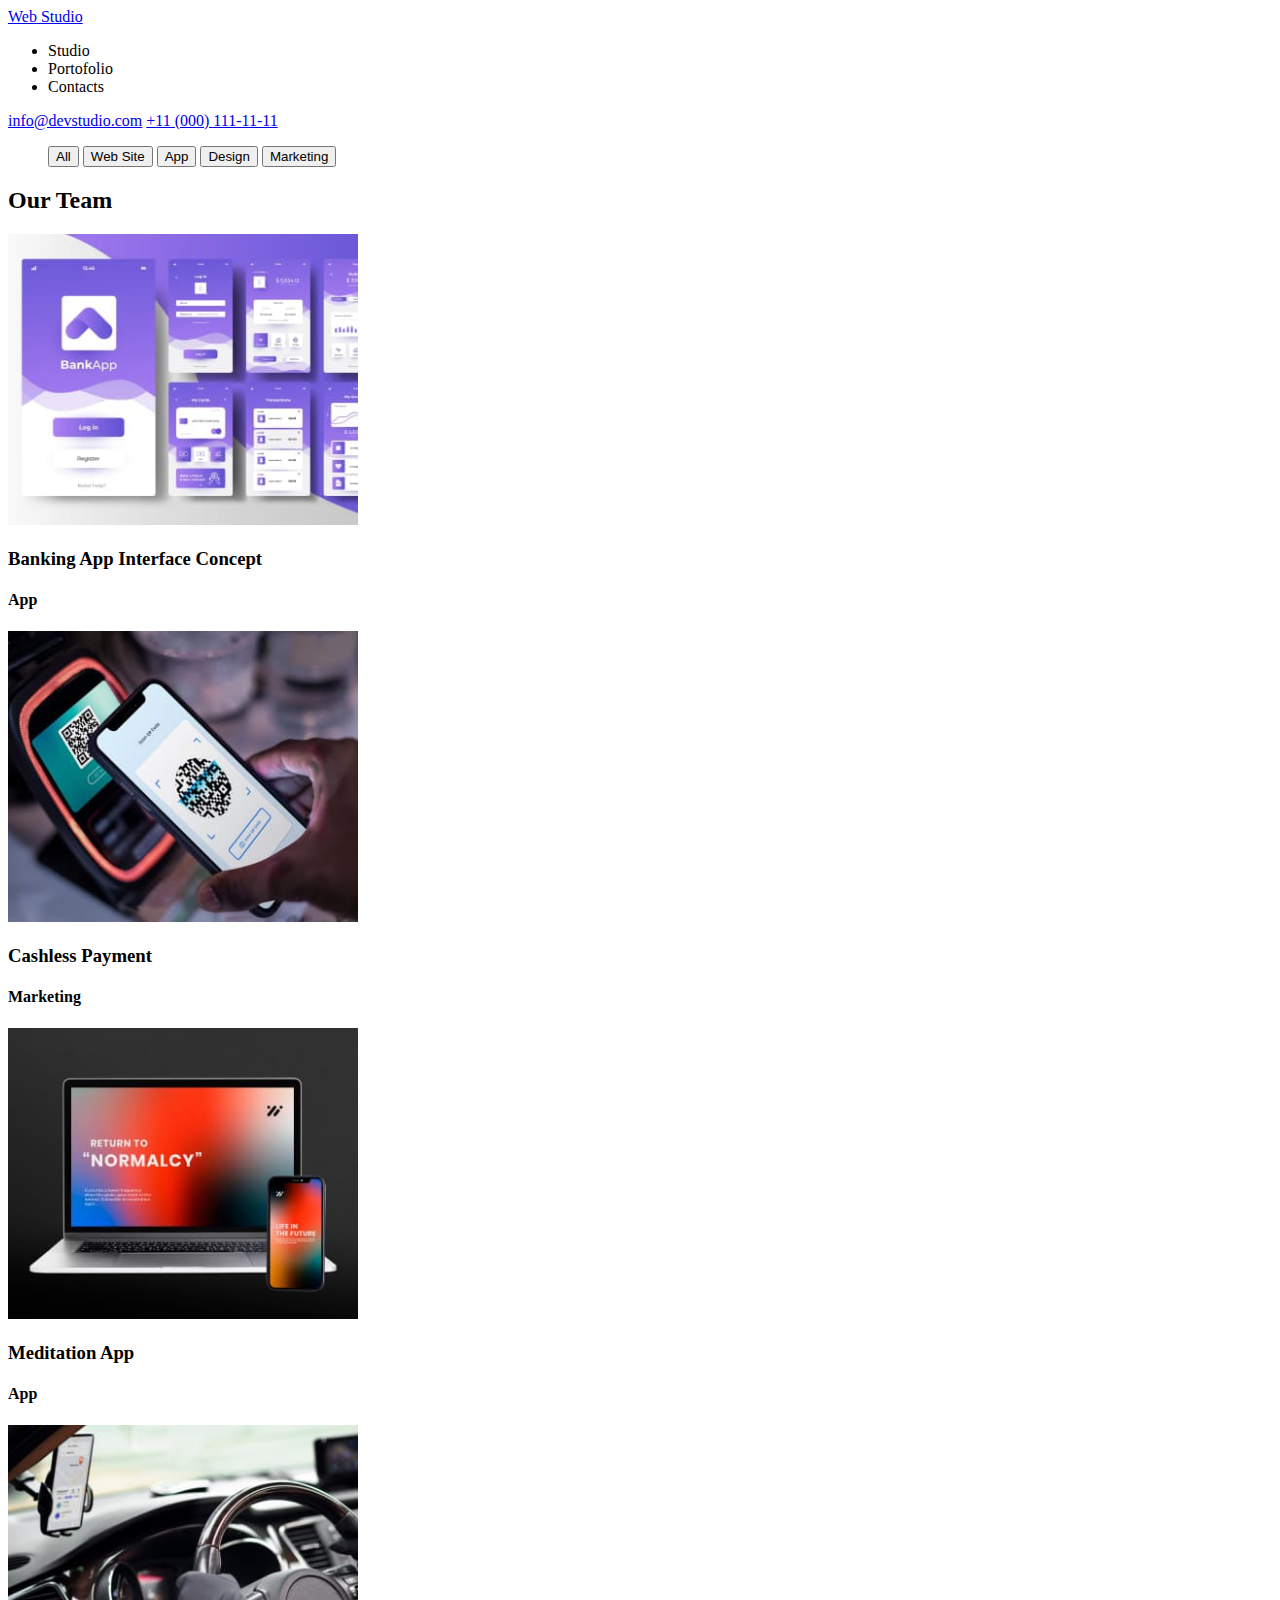
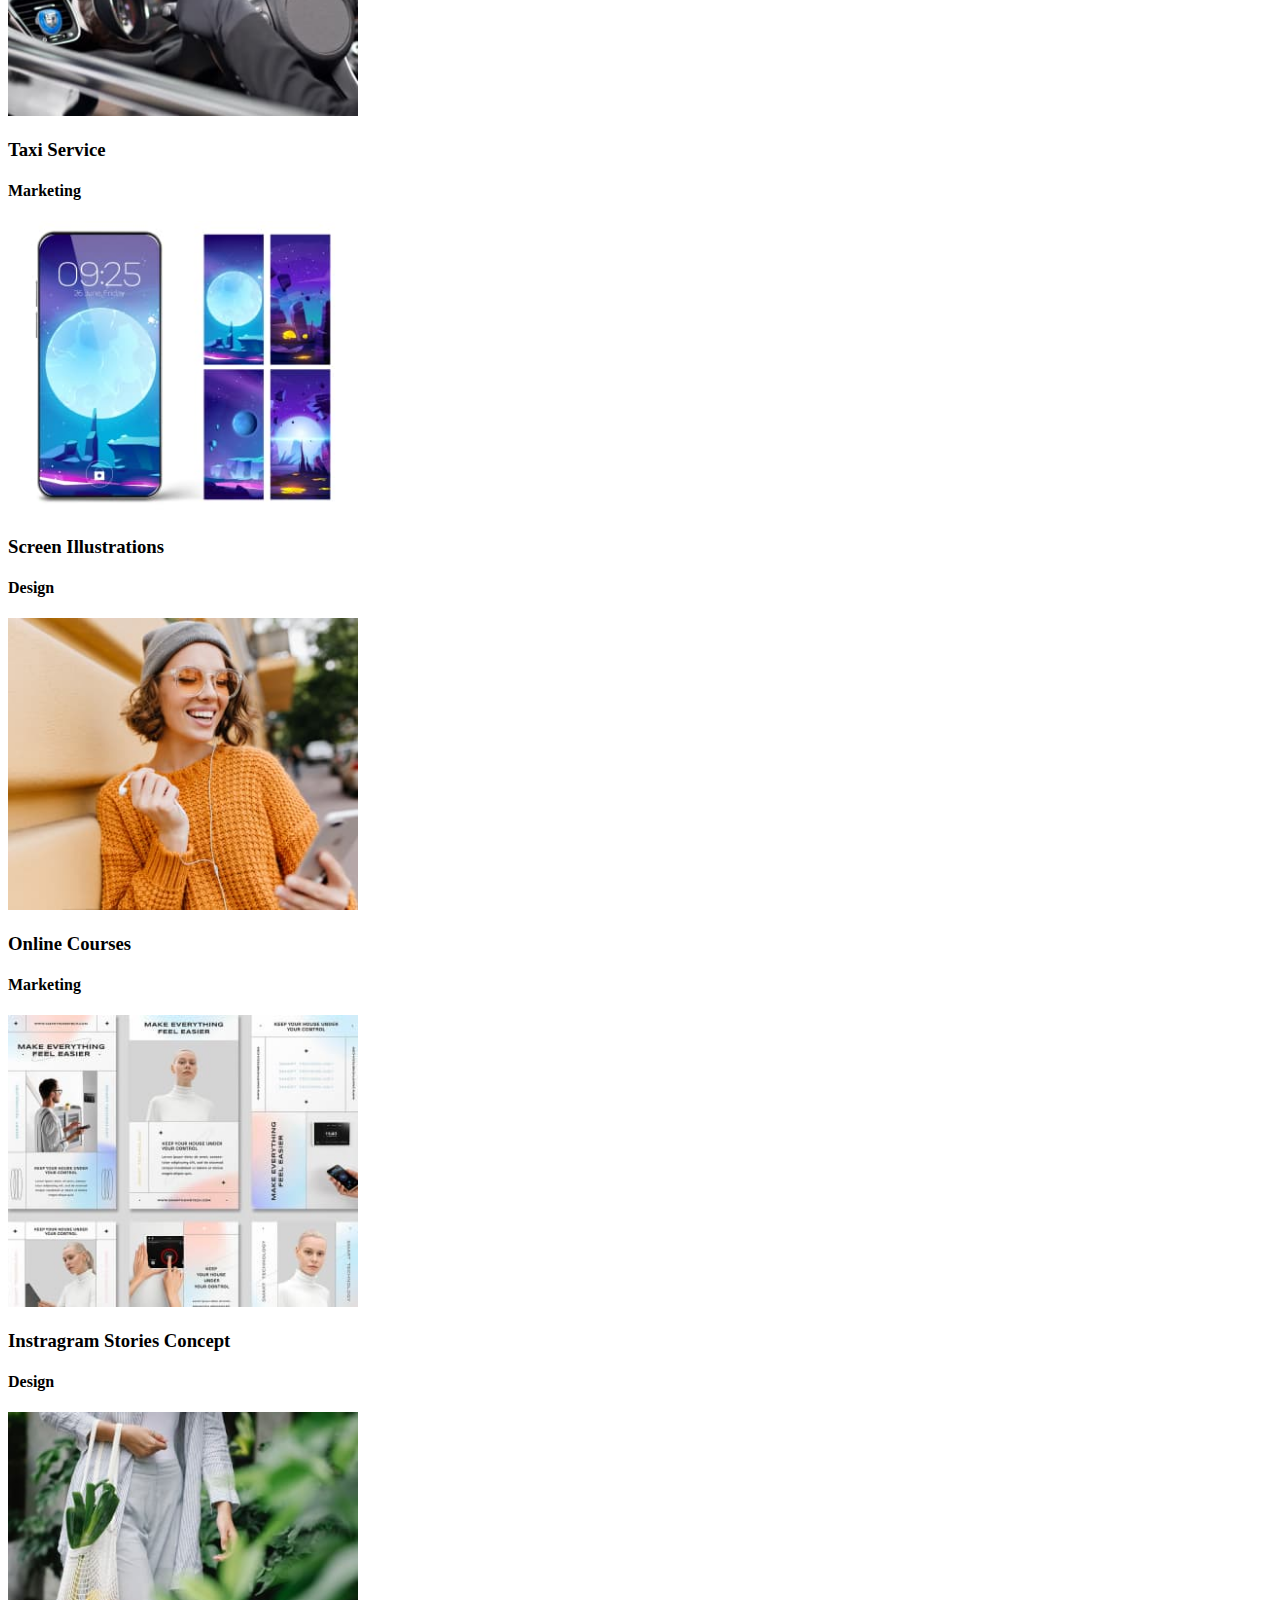
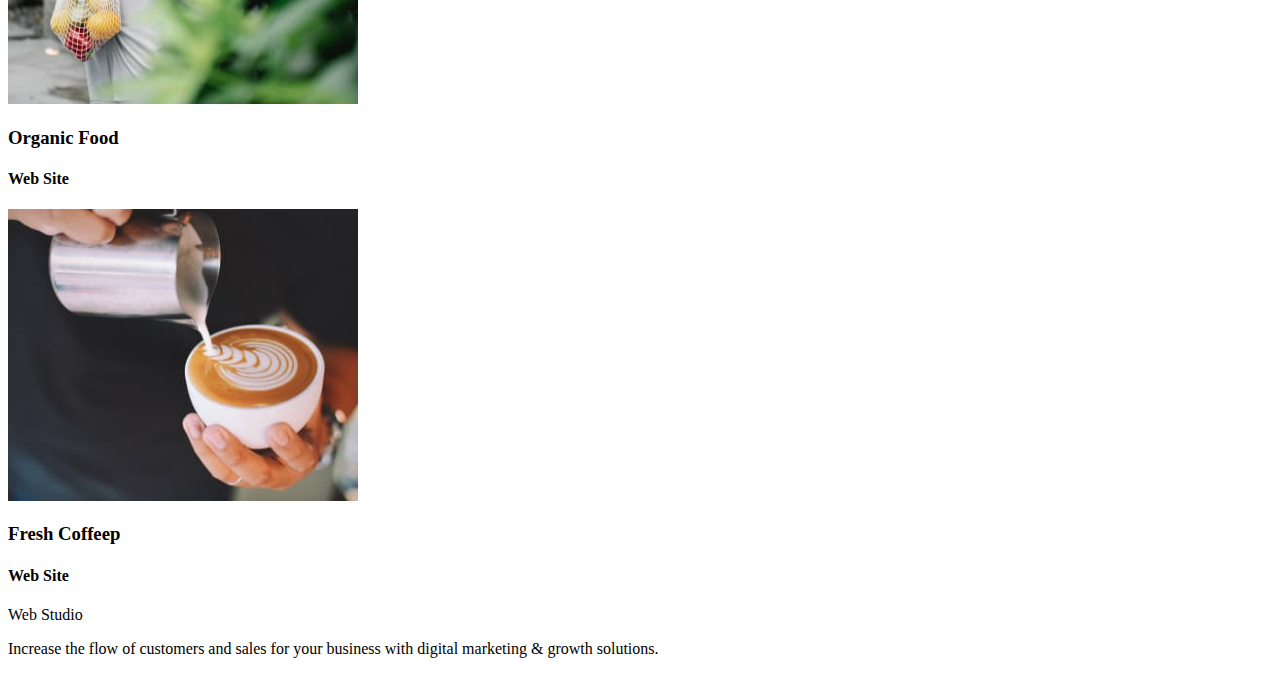
==== portfolio.html @ 07c86156 "html done" ====
<!DOCTYPE html>
<html lang="en">
  <head>
    <meta charset="UTF-8" />
    <meta name="viewport" content="width=device-width, initial-scale=1.0" />
    <title>Portofoliu t2</title>
  </head>

  <body>
    <header class="index-header">
      <a class="logo" href="index.html">
        <span class="web">Web</span>
        <span class="studio">Studio</span>
      </a>

      <nav>
        <ul>
          <li>Studio</li>
          <li>Portofolio</li>
          <li>Contacts</li>
        </ul>
      </nav>

      <a href="mailto:info@devstudio.com">info@devstudio.com</a>
      <a href="tel:+11(000)111-11-11">+11 (000) 111-11-11</a>
    </header>
    <main>
      <ul>
        <button>All</button>
        <button>Web Site</button>
        <button>App</button>
        <button>Design</button>
        <button>Marketing</button>
      </ul>
      <section>
        <h2>Our Team</h2>
        <img src="images/img (4) (1).jpg" alt="Banking" width="350" />
        <h3>Banking App Interface Concept</h3>
        <h4>App</h4>
        <img src="images/img (5) (1).jpg" alt="Cashless" width="350" />
        <h3>Cashless Payment</h3>
        <h4>Marketing</h4>
        <img src="images/img (6) (1).jpg" alt="Meditation" width="350" />
        <h3>Meditation App</h3>
        <h4>App</h4>
        <img src="images/img (7) (1).jpg" alt="Taxi" width="350" />
        <h3>Taxi Service</h3>
        <h4>Marketing</h4>
        <img src="images/img (8) (1).jpg" alt="Screen" width="350" />
        <h3>Screen Illustrations</h3>
        <h4>Design</h4>
        <img src="images/img (9) (1).jpg" alt="Online" width="350" />
        <h3>Online Courses</h3>
        <h4>Marketing</h4>
        <img src="images/img (10) (1).jpg" alt="Instragram" width="350" />
        <h3>Instragram Stories Concept</h3>
        <h4>Design</h4>
        <img src="images/img (11) (1).jpg" alt="Organic" width="350" />
        <h3>Organic Food</h3>
        <h4>Web Site</h4>
        <img src="images/img (12) (1).jpg" alt="Fresh" width="350" />
        <h3>Fresh Coffeep</h3>
        <h4>Web Site</h4>
      </section>
    </main>
    <footer>
      <span class="web">Web</span>
      <span class="studio">Studio</span>
      <p>
        Increase the flow of customers and sales for your business with digital
        marketing & growth solutions.
      </p>
    </footer>
  </body>
</html>
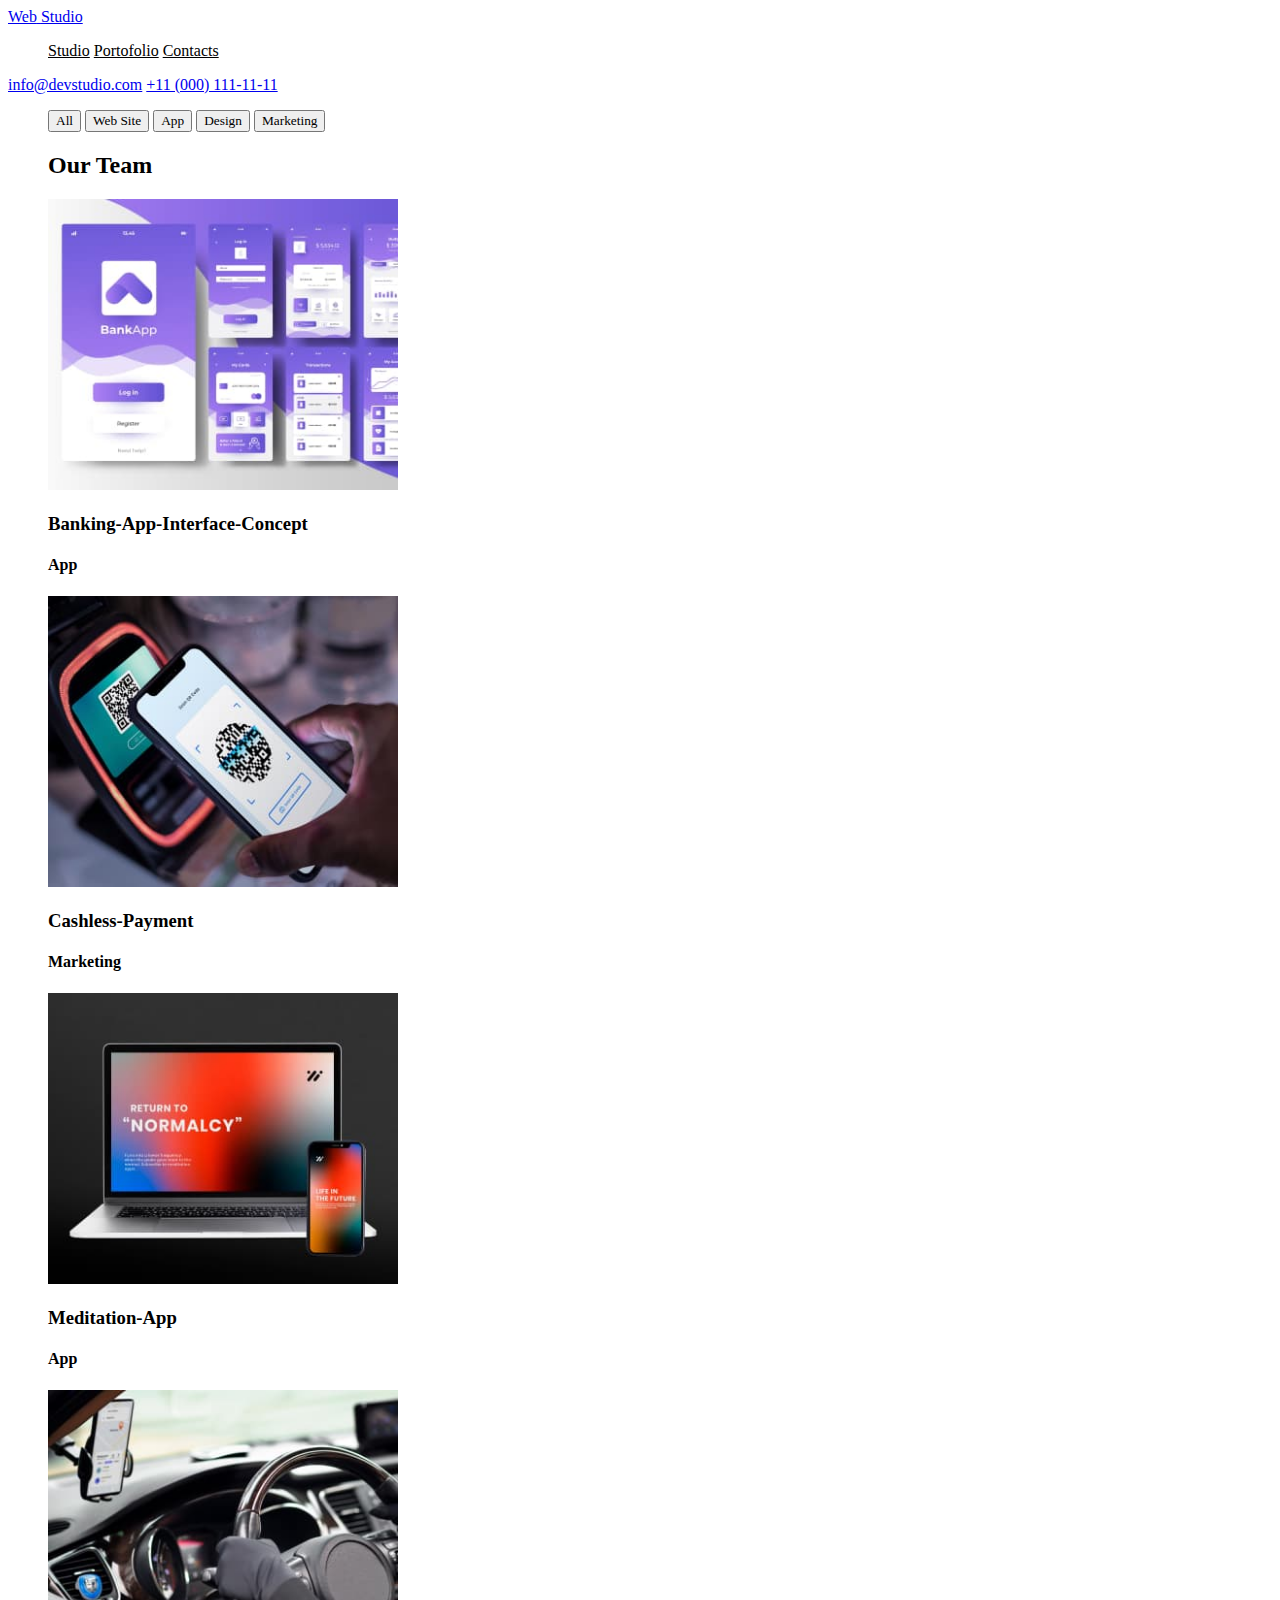
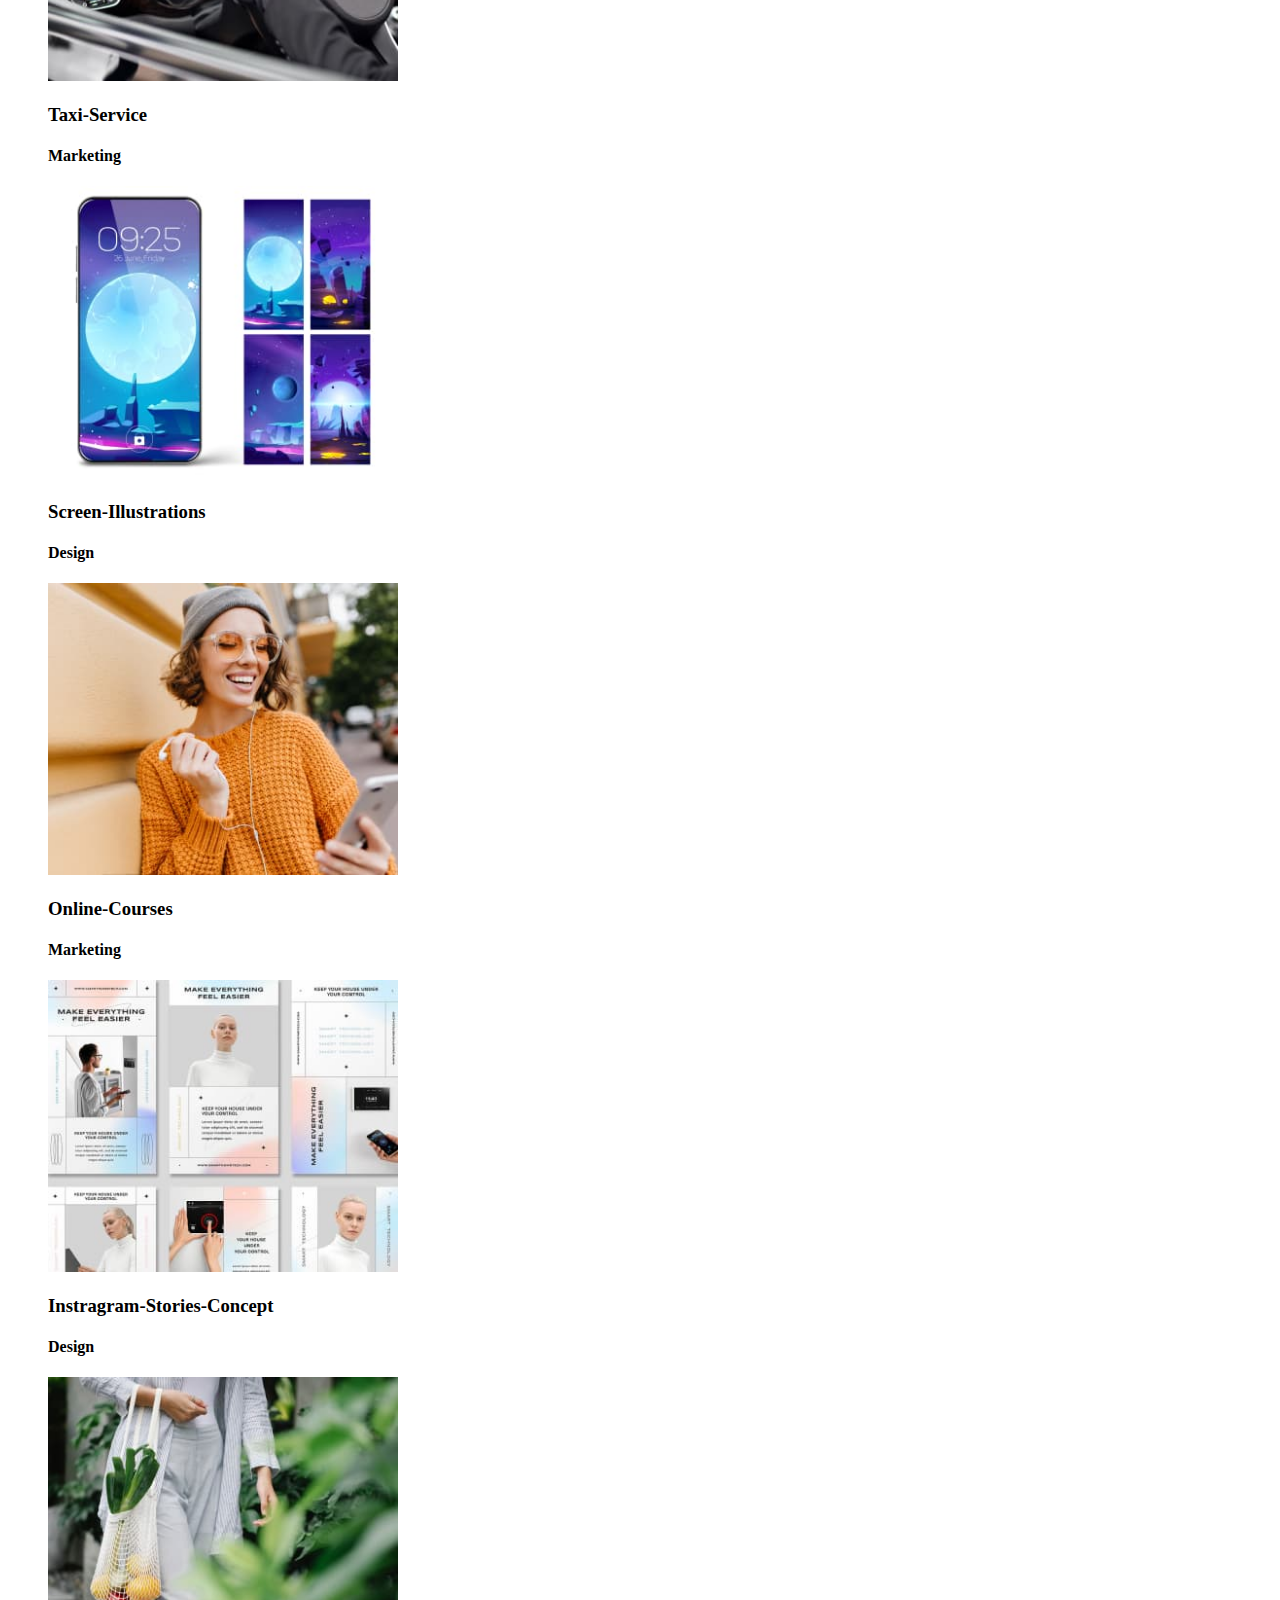
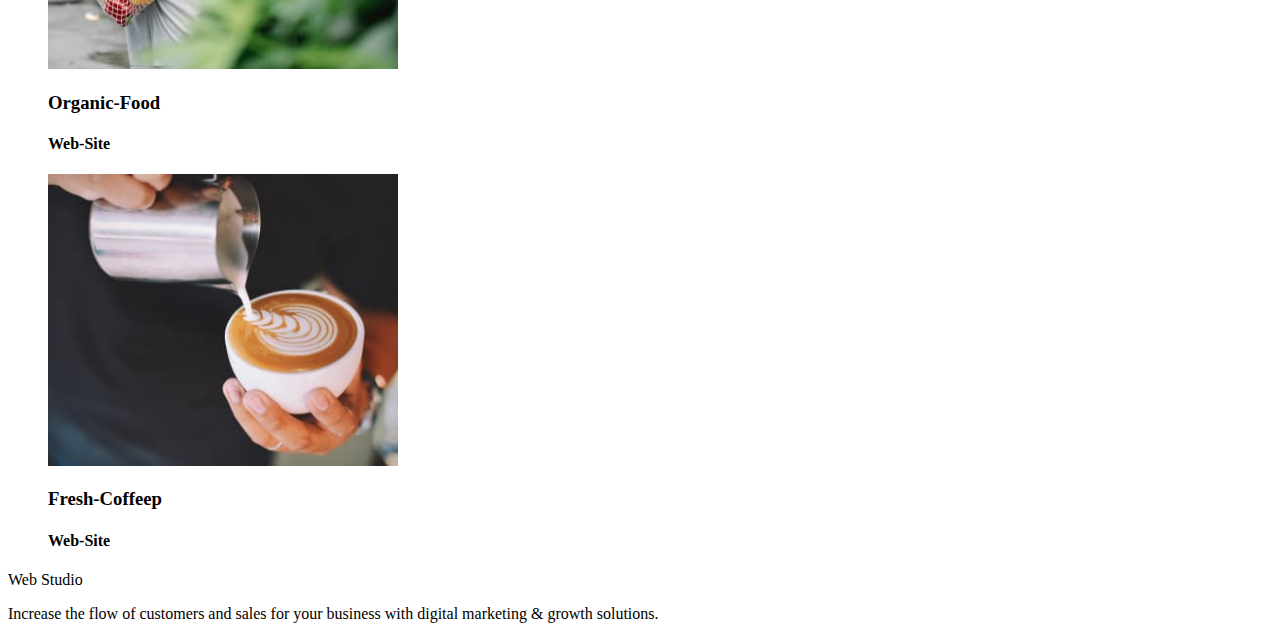
==== commit 1847409a: "Adaugat css(incercare)" ====
--- a/portfolio.html
+++ b/portfolio.html
@@ -4,20 +4,26 @@
     <meta charset="UTF-8" />
     <meta name="viewport" content="width=device-width, initial-scale=1.0" />
     <title>Portofoliu t2</title>
+    <link rel="preconnect" href="https://fonts.googleapis.com" />
+    <link rel="preconnect" href="https://fonts.gstatic.com" crossorigin />
+    <link
+      href="https://fonts.googleapis.com/css2?family=Raleway:ital,wght@0,100..900;1,100..900&family=Roboto:ital,wght@0,100;0,300;0,400;0,500;0,700;0,900;1,100;1,300;1,400;1,500;1,700;1,900&display=swap"
+      rel="stylesheet"
+    />
+    <link rel="stylesheet" href="style.css" />
   </head>
-
   <body>
-    <header class="index-header">
+    <header class="global-header">
       <a class="logo" href="index.html">
         <span class="web">Web</span>
         <span class="studio">Studio</span>
       </a>
 
       <nav>
-        <ul>
-          <li>Studio</li>
-          <li>Portofolio</li>
-          <li>Contacts</li>
+        <ul class="nav-bar">
+          <a href="index.html">Studio</a>
+          <a href="portfolio.html">Portofolio</a>
+          <a href="contacts.html">Contacts</a>
         </ul>
       </nav>
 
@@ -25,42 +31,46 @@
       <a href="tel:+11(000)111-11-11">+11 (000) 111-11-11</a>
     </header>
     <main>
-      <ul>
-        <button>All</button>
-        <button>Web Site</button>
-        <button>App</button>
-        <button>Design</button>
-        <button>Marketing</button>
-      </ul>
       <section>
-        <h2>Our Team</h2>
-        <img src="images/img (4) (1).jpg" alt="Banking" width="350" />
-        <h3>Banking App Interface Concept</h3>
-        <h4>App</h4>
-        <img src="images/img (5) (1).jpg" alt="Cashless" width="350" />
-        <h3>Cashless Payment</h3>
-        <h4>Marketing</h4>
-        <img src="images/img (6) (1).jpg" alt="Meditation" width="350" />
-        <h3>Meditation App</h3>
-        <h4>App</h4>
-        <img src="images/img (7) (1).jpg" alt="Taxi" width="350" />
-        <h3>Taxi Service</h3>
-        <h4>Marketing</h4>
-        <img src="images/img (8) (1).jpg" alt="Screen" width="350" />
-        <h3>Screen Illustrations</h3>
-        <h4>Design</h4>
-        <img src="images/img (9) (1).jpg" alt="Online" width="350" />
-        <h3>Online Courses</h3>
-        <h4>Marketing</h4>
-        <img src="images/img (10) (1).jpg" alt="Instragram" width="350" />
-        <h3>Instragram Stories Concept</h3>
-        <h4>Design</h4>
-        <img src="images/img (11) (1).jpg" alt="Organic" width="350" />
-        <h3>Organic Food</h3>
-        <h4>Web Site</h4>
-        <img src="images/img (12) (1).jpg" alt="Fresh" width="350" />
-        <h3>Fresh Coffeep</h3>
-        <h4>Web Site</h4>
+        <ul>
+          <button type="button">All</button>
+          <button type="button">Web Site</button>
+          <button type="button">App</button>
+          <button type="button">Design</button>
+          <button type="button">Marketing</button>
+        </ul>
+      </section>
+      <section>
+        <ul>
+          <h2>Our Team</h2>
+          <img src="images/img (4) (1).jpg" alt="Banking" width="350" />
+          <h3>Banking-App-Interface-Concept</h3>
+          <h4>App</h4>
+          <img src="images/img (5) (1).jpg" alt="Cashless" width="350" />
+          <h3>Cashless-Payment</h3>
+          <h4>Marketing</h4>
+          <img src="images/img (6) (1).jpg" alt="Meditation" width="350" />
+          <h3>Meditation-App</h3>
+          <h4>App</h4>
+          <img src="images/img (7) (1).jpg" alt="Taxi" width="350" />
+          <h3>Taxi-Service</h3>
+          <h4>Marketing</h4>
+          <img src="images/img (8) (1).jpg" alt="Screen" width="350" />
+          <h3>Screen-Illustrations</h3>
+          <h4>Design</h4>
+          <img src="images/img (9) (1).jpg" alt="Online" width="350" />
+          <h3>Online-Courses</h3>
+          <h4>Marketing</h4>
+          <img src="images/img (10) (1).jpg" alt="Instragram" width="350" />
+          <h3>Instragram-Stories-Concept</h3>
+          <h4>Design</h4>
+          <img src="images/img (11) (1).jpg" alt="Organic" width="350" />
+          <h3>Organic-Food</h3>
+          <h4>Web-Site</h4>
+          <img src="images/img (12) (1).jpg" alt="Fresh" width="350" />
+          <h3>Fresh-Coffeep</h3>
+          <h4>Web-Site</h4>
+        </ul>
       </section>
     </main>
     <footer>
--- a/style.css
+++ b/style.css
@@ -0,0 +1,39 @@
+:root {
+    color: white
+    link-color-hover: rebeccapurple
+    heading-font-family:"Raleway", sans-serif;
+    text-font-family:"Roboto", sans-serif;
+}
+
+* {
+    font-family: var(--text-font-family);
+}
+
+ul {
+    list-style-type: none;
+}
+
+.global-header .main-nav a:hover {
+    color: var(--link-color_hover);
+    cursor: pointer;
+}
+
+button {
+    cursor: pointer;
+}
+
+button:active {
+    background-color: #8309f5;
+    /* Culoarea dorită când butonul este apăsat */
+    color: white;
+    /* Culoarea textului pentru contrast */
+}
+
+
+
+
+.nav-bar a,
+.nav-bar a:visited{
+    color: var(--text-font-family);
+    font-weight: 500;
+}
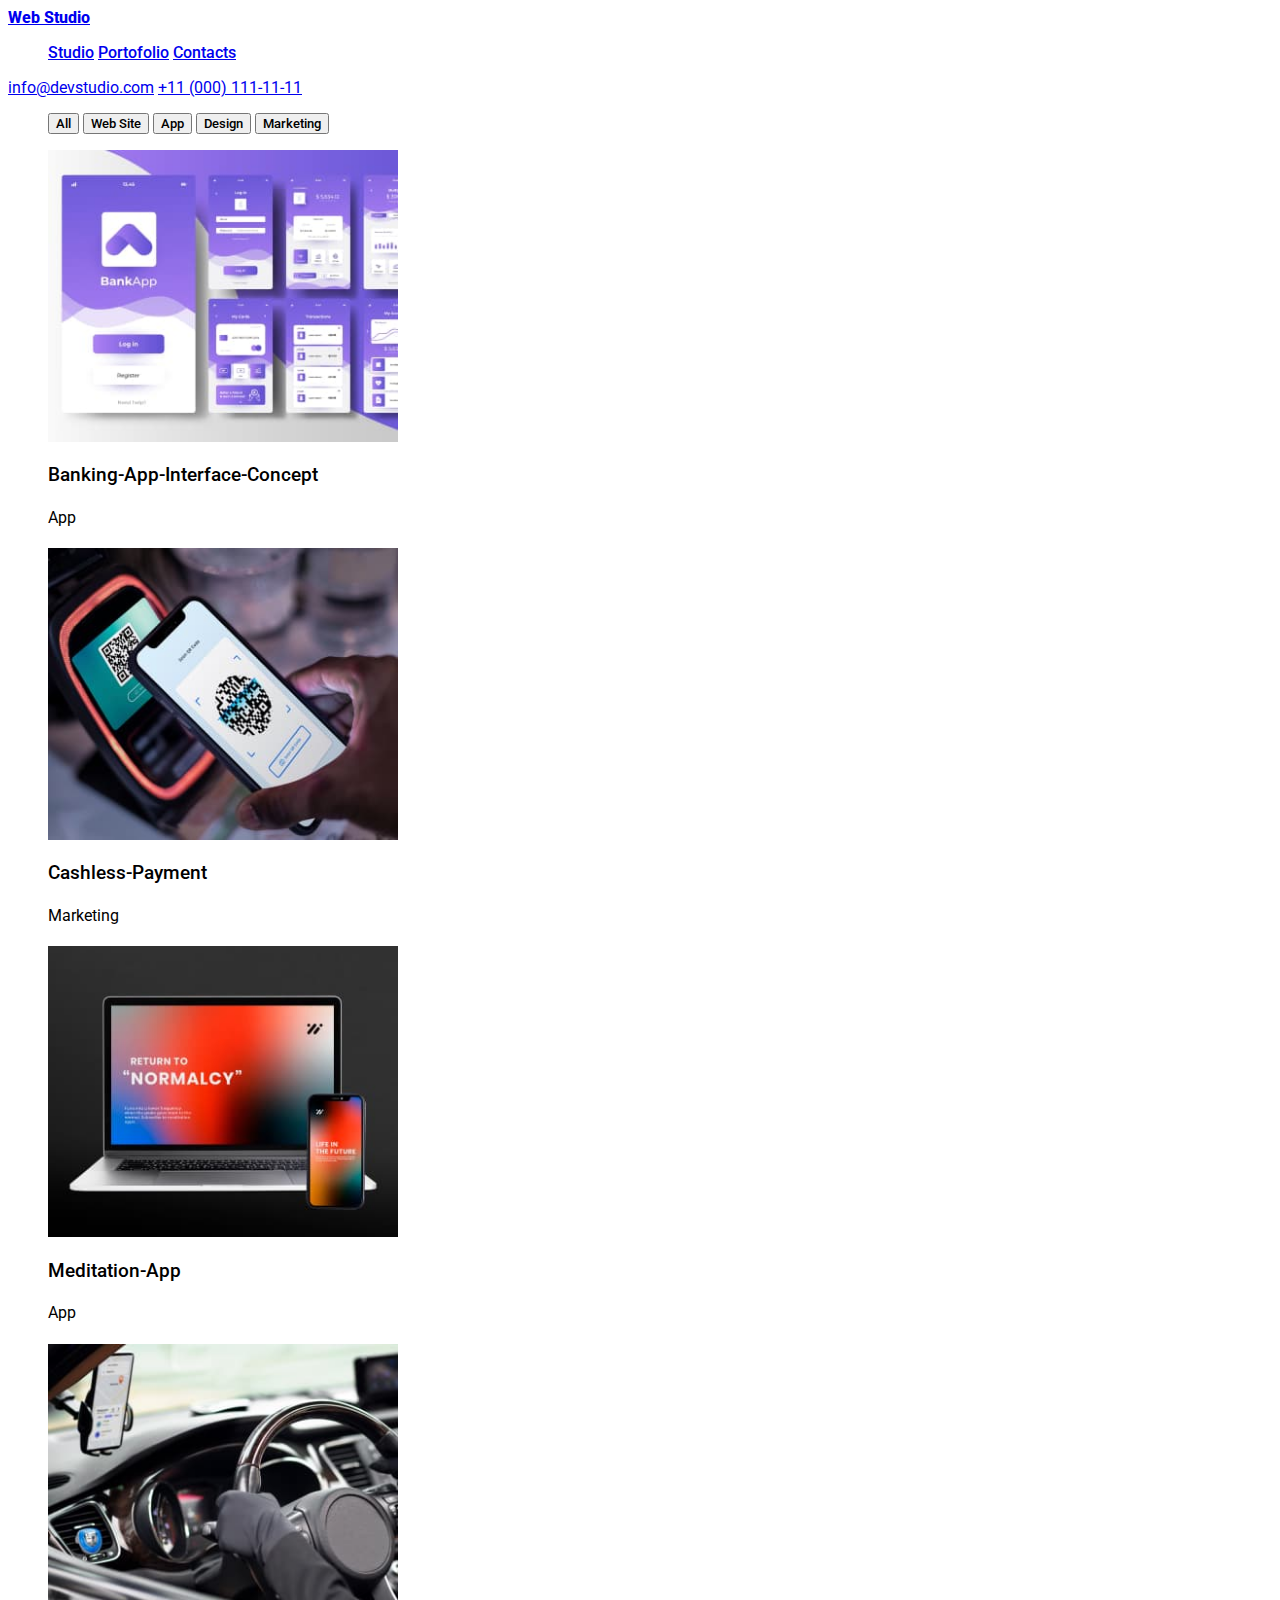
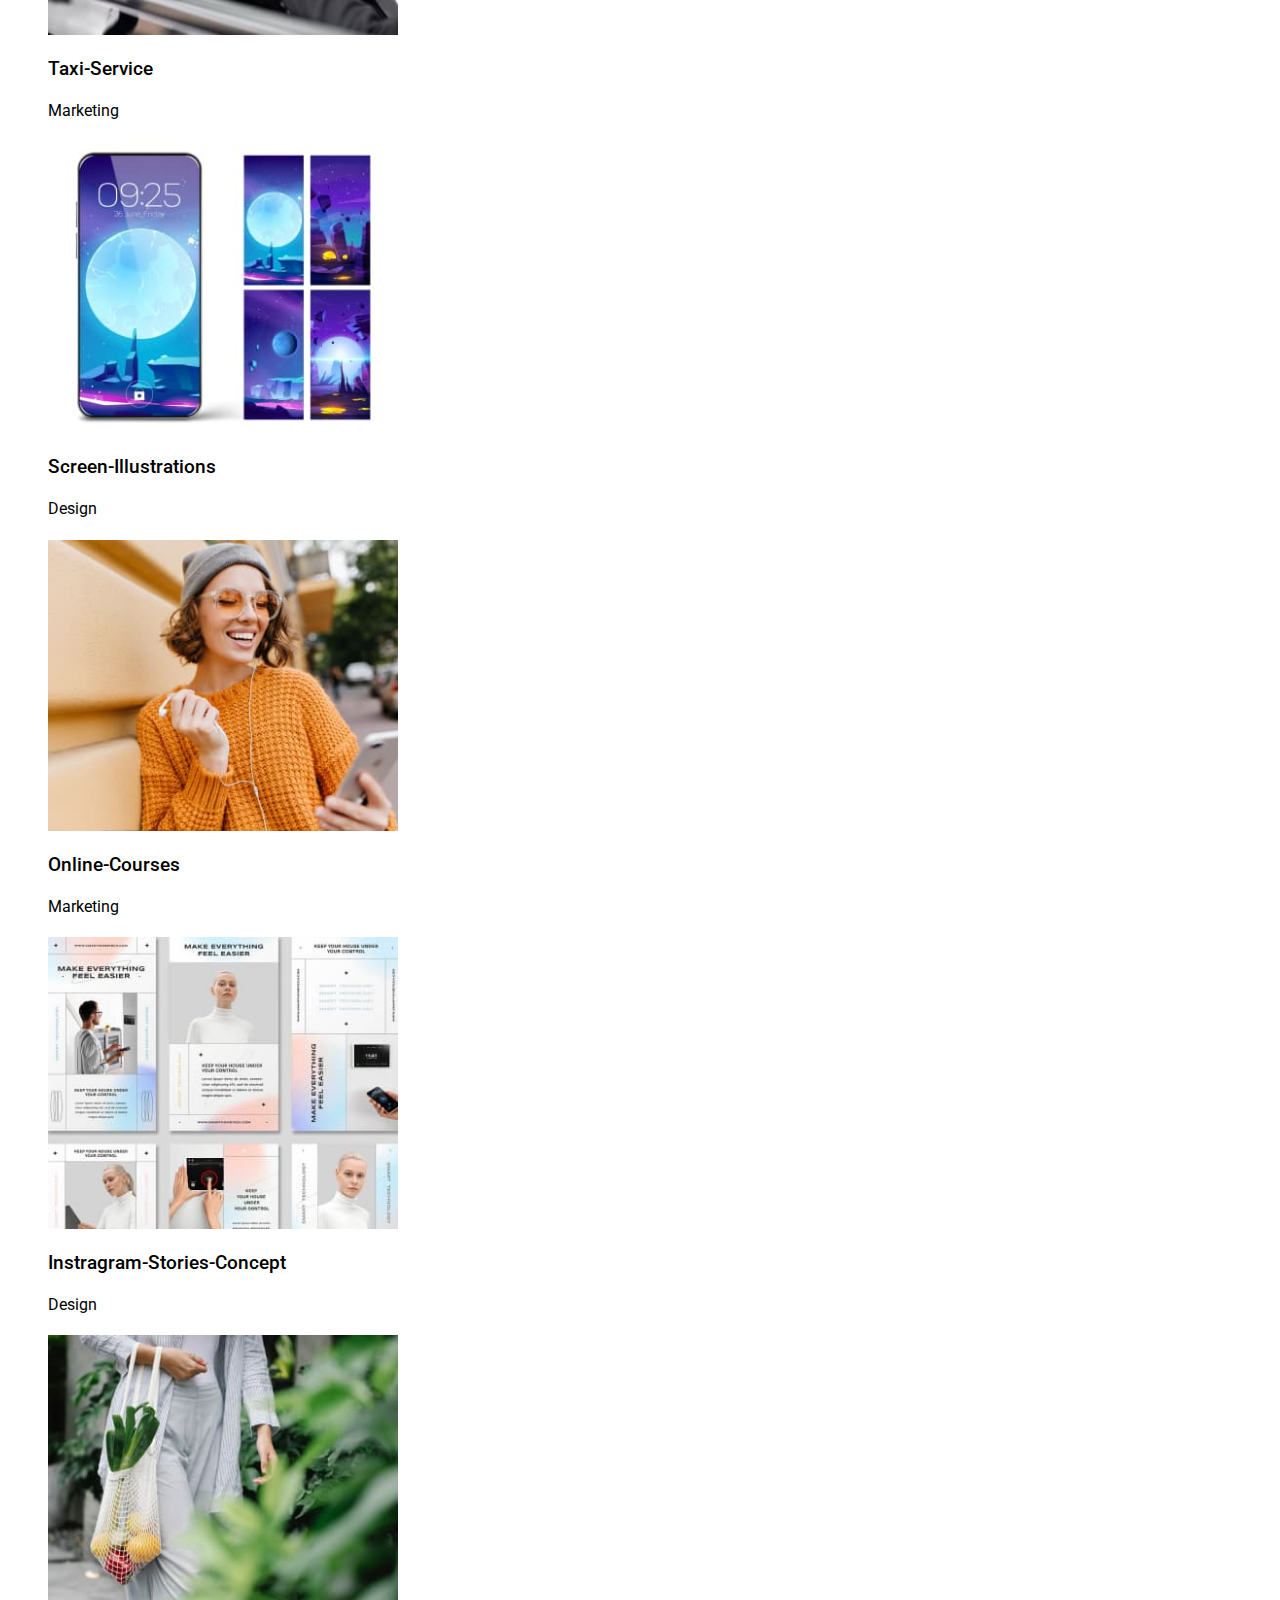
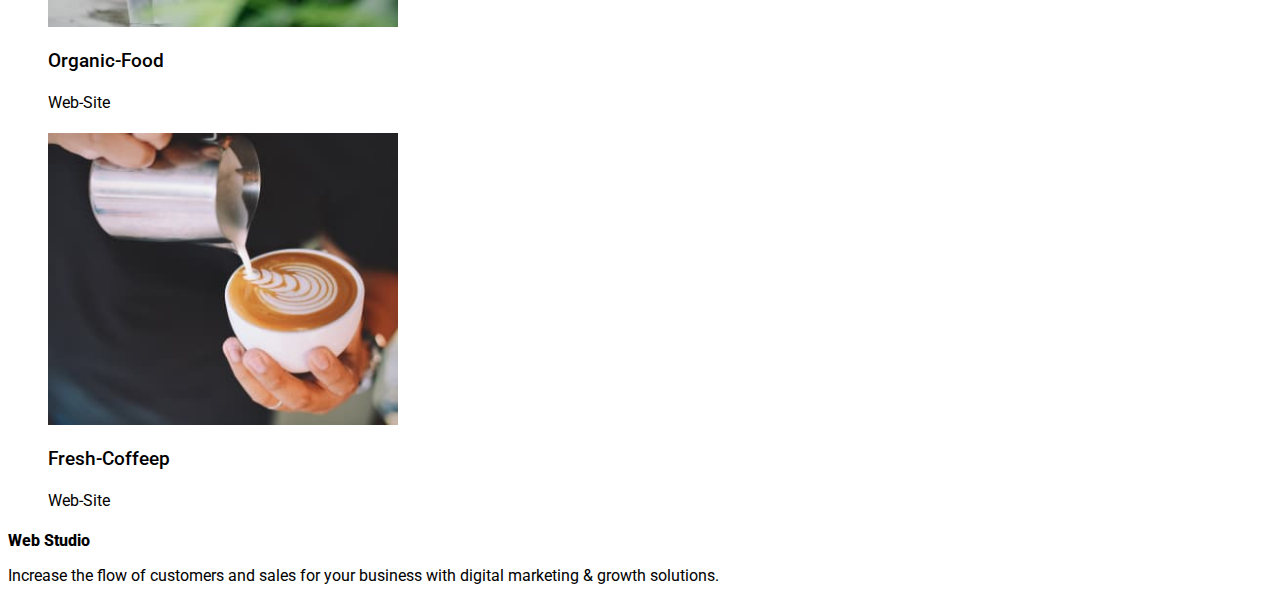
==== commit e4a68fa5: "Adaugare stilizare" ====
--- a/portfolio.html
+++ b/portfolio.html
@@ -10,7 +10,7 @@
       href="https://fonts.googleapis.com/css2?family=Raleway:ital,wght@0,100..900;1,100..900&family=Roboto:ital,wght@0,100;0,300;0,400;0,500;0,700;0,900;1,100;1,300;1,400;1,500;1,700;1,900&display=swap"
       rel="stylesheet"
     />
-    <link rel="stylesheet" href="style.css" />
+    <link rel="stylesheet" href="css/style.css" />
   </head>
   <body>
     <header class="global-header">
@@ -27,56 +27,57 @@
         </ul>
       </nav>
 
-      <a href="mailto:info@devstudio.com">info@devstudio.com</a>
-      <a href="tel:+11(000)111-11-11">+11 (000) 111-11-11</a>
+      <a class="a-contact" href="mailto:info@devstudio.com"
+        >info@devstudio.com</a
+      >
+      <a class="a-contact" href="tel:+11(000)111-11-11">+11 (000) 111-11-11</a>
     </header>
     <main>
       <section>
         <ul>
-          <button type="button">All</button>
-          <button type="button">Web Site</button>
-          <button type="button">App</button>
-          <button type="button">Design</button>
-          <button type="button">Marketing</button>
+          <button class="button-category" type="button">All</button>
+          <button class="button-category" type="button">Web Site</button>
+          <button class="button-category" type="button">App</button>
+          <button class="button-category" type="button">Design</button>
+          <button class="button-category" type="button">Marketing</button>
         </ul>
       </section>
       <section>
         <ul>
-          <h2>Our Team</h2>
           <img src="images/img (4) (1).jpg" alt="Banking" width="350" />
-          <h3>Banking-App-Interface-Concept</h3>
-          <h4>App</h4>
+          <h3 class="h3-courses">Banking-App-Interface-Concept</h3>
+          <h4 class="h4-clas">App</h4>
           <img src="images/img (5) (1).jpg" alt="Cashless" width="350" />
-          <h3>Cashless-Payment</h3>
-          <h4>Marketing</h4>
+          <h3 class="h3-courses">Cashless-Payment</h3>
+          <h4 class="h4-clas">Marketing</h4>
           <img src="images/img (6) (1).jpg" alt="Meditation" width="350" />
-          <h3>Meditation-App</h3>
-          <h4>App</h4>
+          <h3 class="h3-courses">Meditation-App</h3>
+          <h4 class="h4-clas">App</h4>
           <img src="images/img (7) (1).jpg" alt="Taxi" width="350" />
-          <h3>Taxi-Service</h3>
-          <h4>Marketing</h4>
+          <h3 class="h3-courses">Taxi-Service</h3>
+          <h4 class="h4-clas">Marketing</h4>
           <img src="images/img (8) (1).jpg" alt="Screen" width="350" />
-          <h3>Screen-Illustrations</h3>
-          <h4>Design</h4>
+          <h3 class="h3-courses">Screen-Illustrations</h3>
+          <h4 class="h4-clas">Design</h4>
           <img src="images/img (9) (1).jpg" alt="Online" width="350" />
-          <h3>Online-Courses</h3>
-          <h4>Marketing</h4>
+          <h3 class="h3-courses">Online-Courses</h3>
+          <h4 class="h4-clas">Marketing</h4>
           <img src="images/img (10) (1).jpg" alt="Instragram" width="350" />
-          <h3>Instragram-Stories-Concept</h3>
-          <h4>Design</h4>
+          <h3 class="h3-courses">Instragram-Stories-Concept</h3>
+          <h4 class="h4-clas">Design</h4>
           <img src="images/img (11) (1).jpg" alt="Organic" width="350" />
-          <h3>Organic-Food</h3>
-          <h4>Web-Site</h4>
+          <h3 class="h3-courses">Organic-Food</h3>
+          <h4 class="h4-clas">Web-Site</h4>
           <img src="images/img (12) (1).jpg" alt="Fresh" width="350" />
-          <h3>Fresh-Coffeep</h3>
-          <h4>Web-Site</h4>
+          <h3 class="h3-courses">Fresh-Coffeep</h3>
+          <h4 class="h4-clas">Web-Site</h4>
         </ul>
       </section>
     </main>
     <footer>
       <span class="web">Web</span>
       <span class="studio">Studio</span>
-      <p>
+      <p class="p-desciption">
         Increase the flow of customers and sales for your business with digital
         marketing & growth solutions.
       </p>
--- a/css/style.css
+++ b/css/style.css
@@ -0,0 +1,79 @@
+:root {
+    color: rgb(0, 0, 0);
+    --link-color-hover: rebeccapurple;
+    --heading-font-family:"Raleway", sans-serif;
+    --text-font-family:"Roboto", sans-serif;
+}
+
+* {
+    font-family: var(--text-font-family);
+}
+
+ul {
+    list-style-type: none;
+}
+
+.global-header .main-nav a:hover {
+    color: var(--link-color_hover);
+    cursor: pointer;
+}
+
+button {
+    cursor: pointer;
+}
+
+button:active {
+    background-color: #8309f5;
+    /* Culoarea dorită când butonul este apăsat */
+    color: white;
+    /* Culoarea textului pentru contrast */
+}
+
+.web,
+.studio{
+    --heading-font-family: "Raleway", sans-serif;
+    font-weight: 800;  
+}
+
+.nav-bar,
+.nav-bar:visited{
+    --text-font-family:"Roboto"sans-serif;
+    font-weight: 500;
+}
+
+.a-contact{
+    --text-font-family: "Roboto" sans-serif;
+    font-weight: 400;
+}
+
+.h1-hero{
+    --text-font-family: "Roboto" sans-serif;
+    font-weight: 700;
+}
+
+.button-1,
+.button-category{
+    --text-font-family: "Roboto" sans-serif;
+    font-weight: 500;
+}
+
+.h3-sections,
+.h3-names,
+.h3-courses{
+    --text-font-family:"Roboto"sans-serif;
+    font-weight: 500;
+}
+
+.p-desciption,
+.h4-jobs,
+.h4-clas{
+    --text-font-family: "Roboto" sans-serif;
+    font-weight: 400;
+}
+
+.h2-mission,
+.h2-team{
+    --text-font-family: "Roboto" sans-serif;
+    font-weight: 700;
+}
+
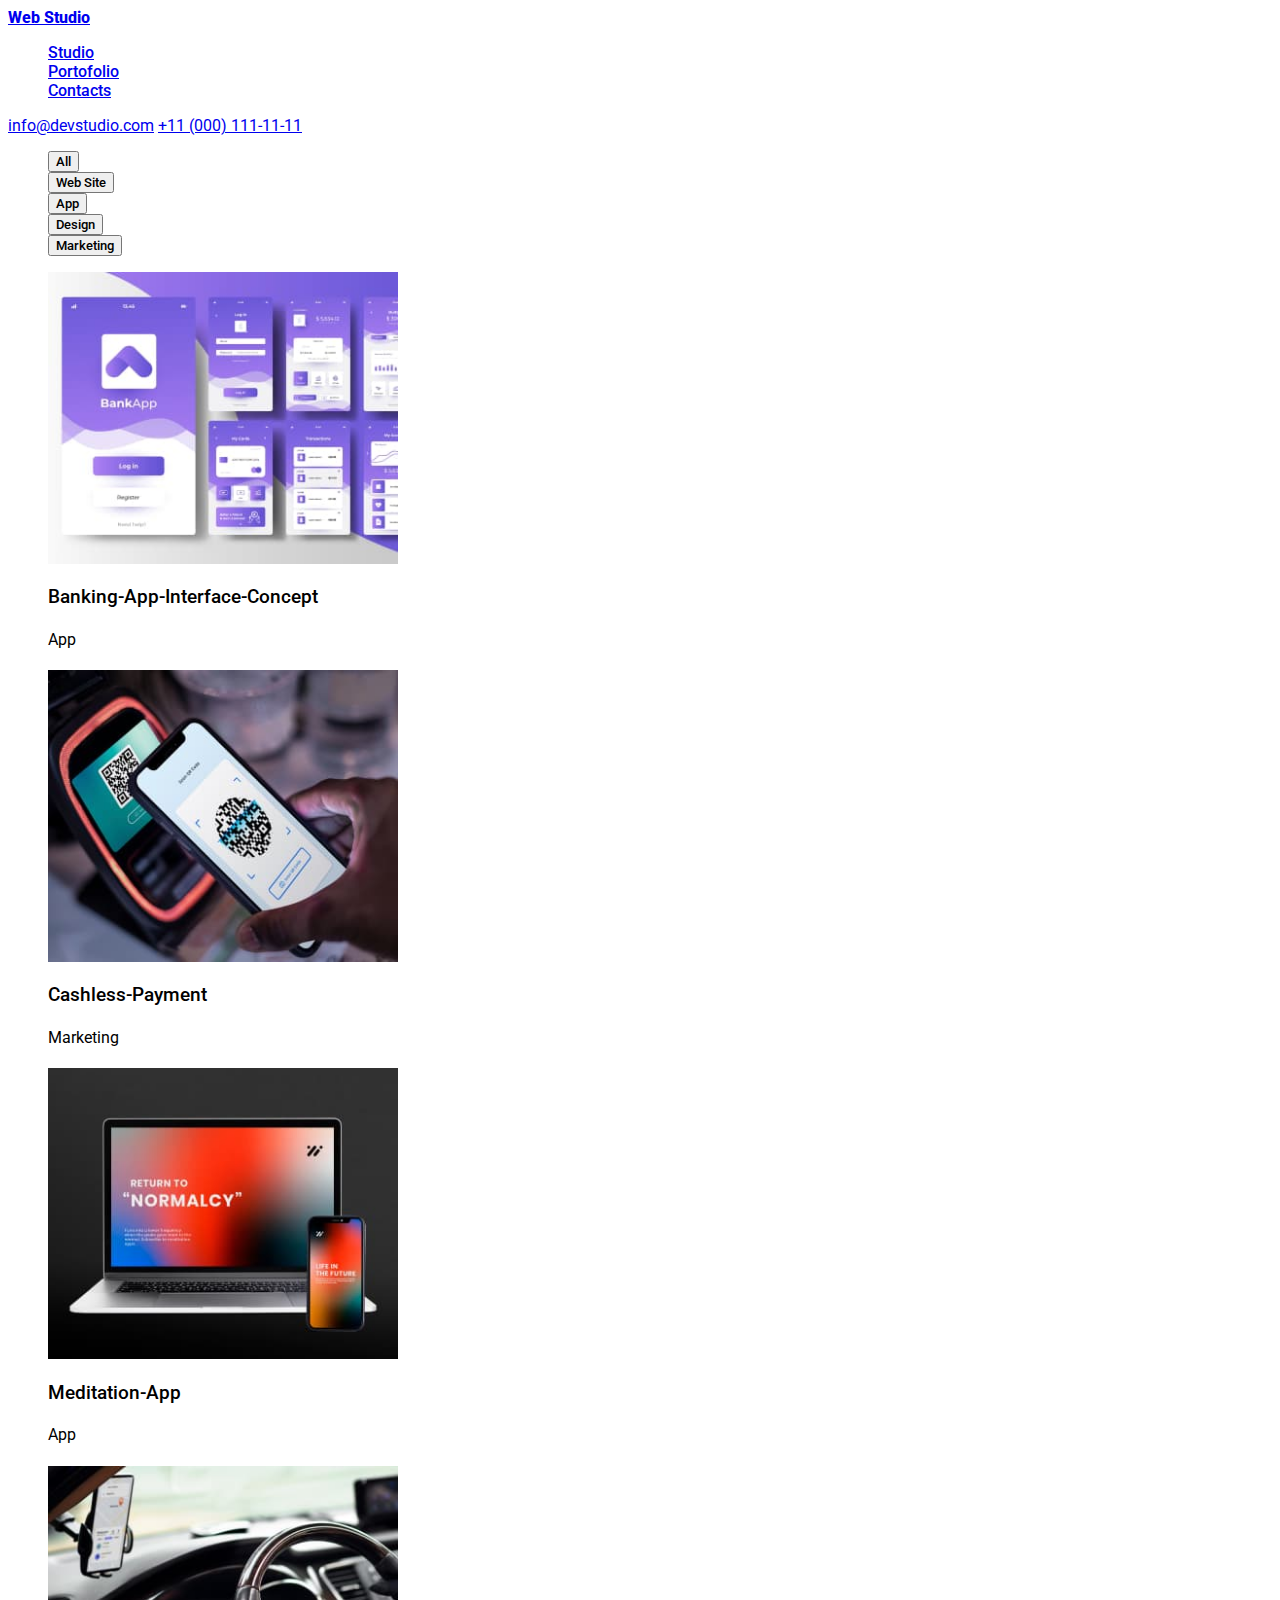
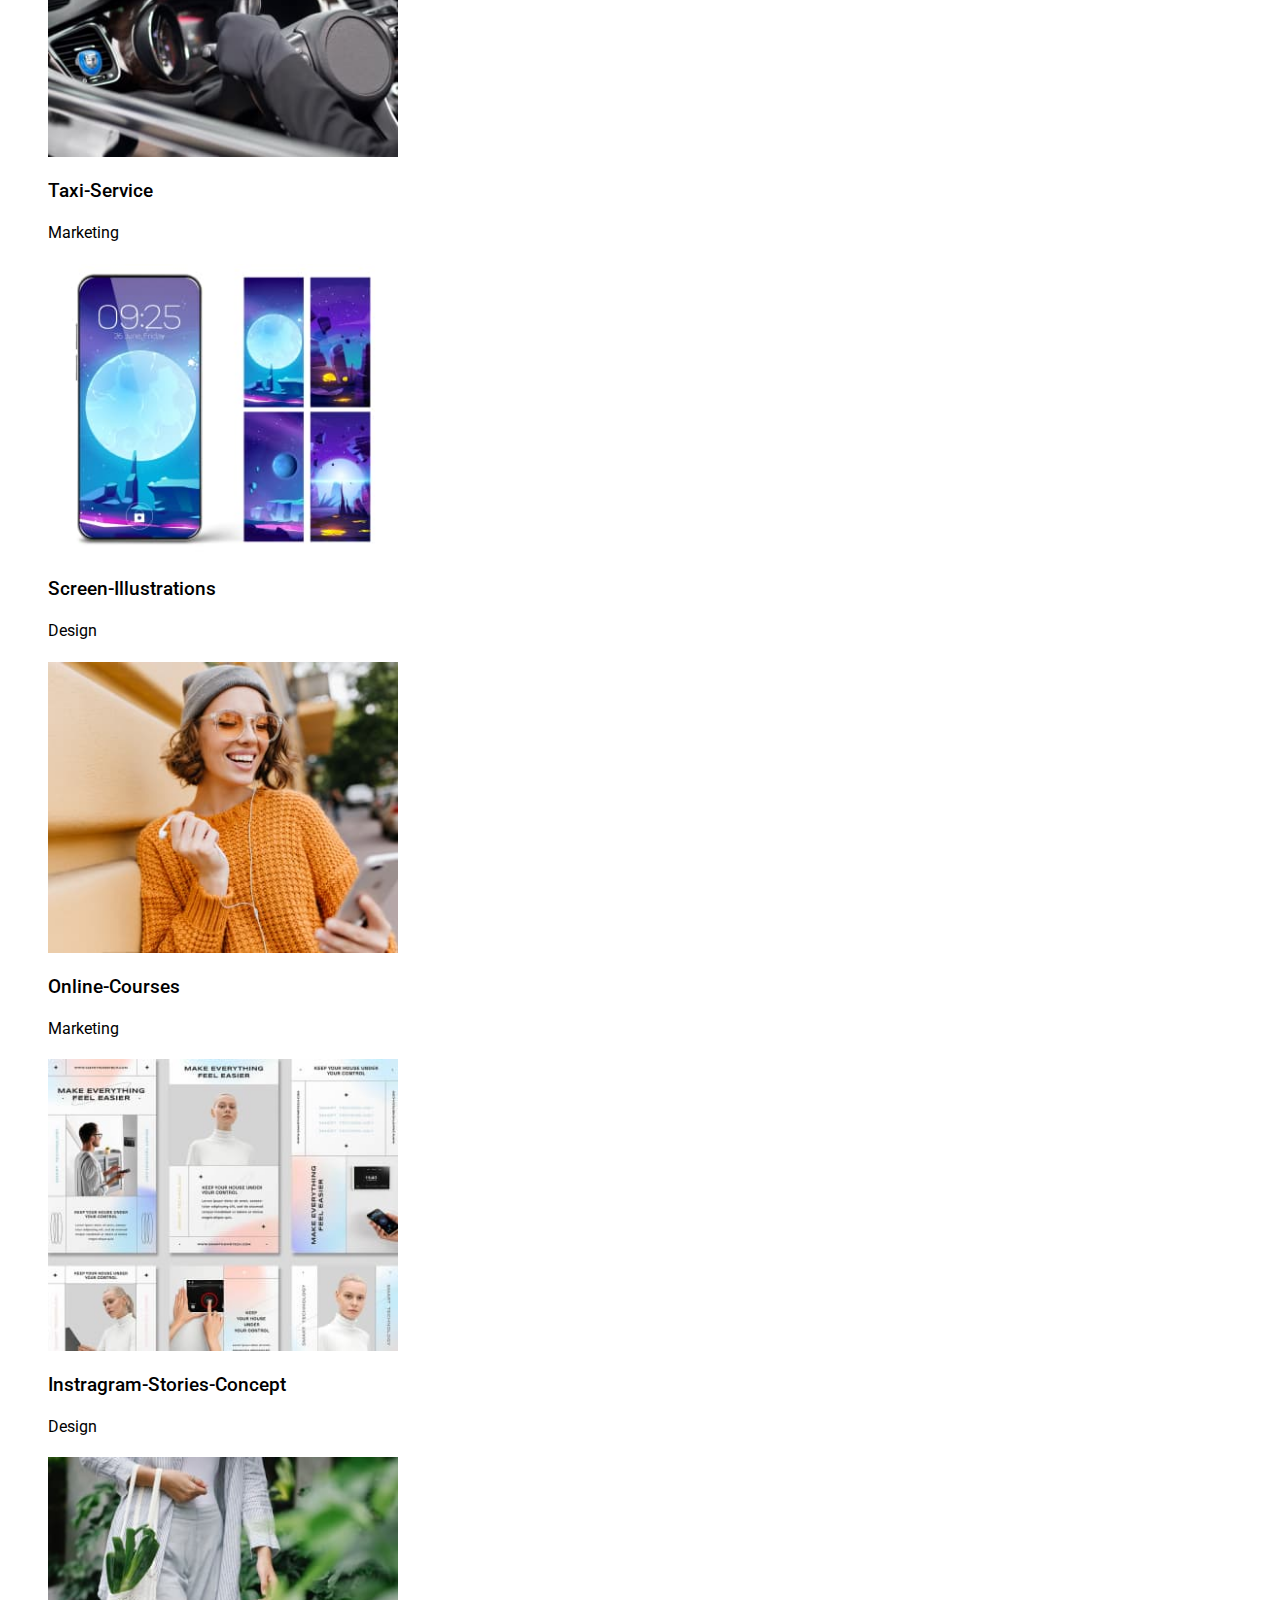
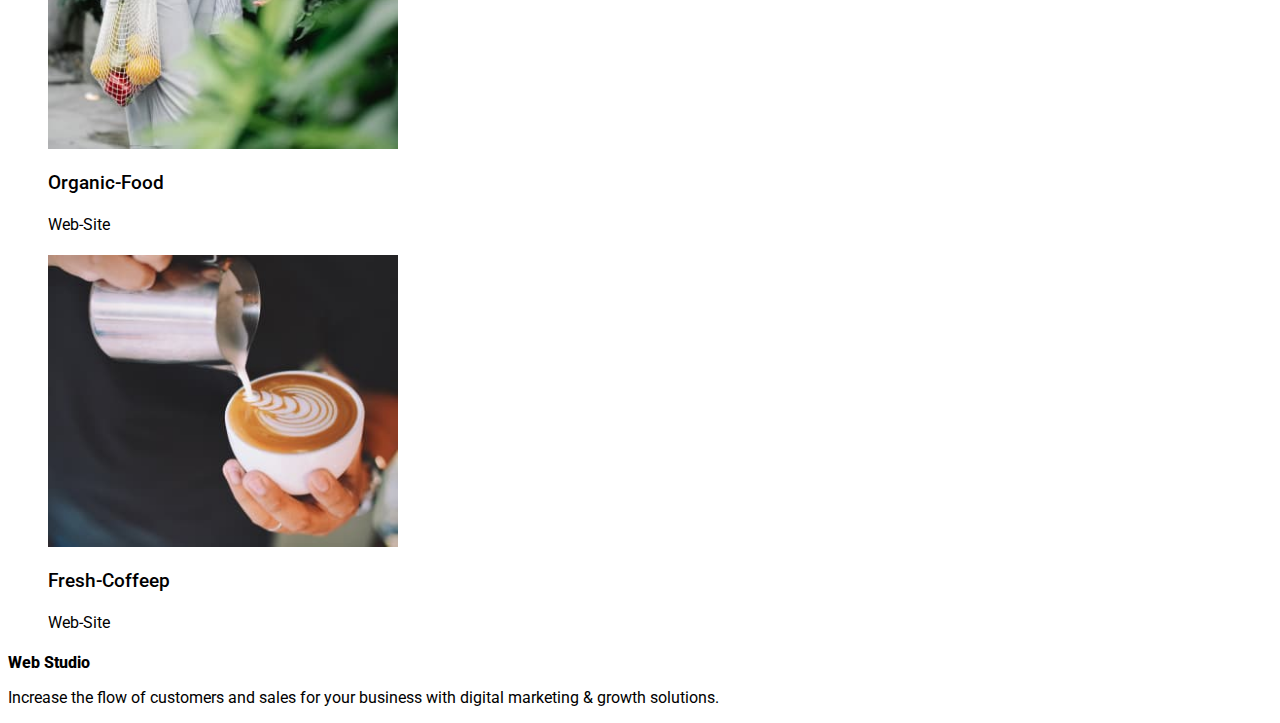
==== commit 79489ff1: "done 1" ====
--- a/portfolio.html
+++ b/portfolio.html
@@ -21,9 +21,9 @@
 
       <nav>
         <ul class="nav-bar">
-          <a href="index.html">Studio</a>
-          <a href="portfolio.html">Portofolio</a>
-          <a href="contacts.html">Contacts</a>
+          <li><a href="index.html">Studio</a></li>
+          <li><a href="portfolio.html">Portofolio</a></li>
+          <li><a href="contacts.html">Contacts</a></li>
         </ul>
       </nav>
 
@@ -35,42 +35,106 @@
     <main>
       <section>
         <ul>
-          <button class="button-category" type="button">All</button>
-          <button class="button-category" type="button">Web Site</button>
-          <button class="button-category" type="button">App</button>
-          <button class="button-category" type="button">Design</button>
-          <button class="button-category" type="button">Marketing</button>
+          <li>
+            <button class="button-category" type="button">All</button>
+          </li>
+          <li>
+            <button class="button-category" type="button">Web Site</button>
+          </li>
+          <li>
+            <button class="button-category" type="button">App</button>
+          </li>
+          <li>
+            <button class="button-category" type="button">Design</button>
+          </li>
+          <li>
+            <button class="button-category" type="button">Marketing</button>
+          </li>
         </ul>
       </section>
       <section>
         <ul>
-          <img src="images/img (4) (1).jpg" alt="Banking" width="350" />
-          <h3 class="h3-courses">Banking-App-Interface-Concept</h3>
-          <h4 class="h4-clas">App</h4>
-          <img src="images/img (5) (1).jpg" alt="Cashless" width="350" />
-          <h3 class="h3-courses">Cashless-Payment</h3>
-          <h4 class="h4-clas">Marketing</h4>
-          <img src="images/img (6) (1).jpg" alt="Meditation" width="350" />
-          <h3 class="h3-courses">Meditation-App</h3>
-          <h4 class="h4-clas">App</h4>
-          <img src="images/img (7) (1).jpg" alt="Taxi" width="350" />
-          <h3 class="h3-courses">Taxi-Service</h3>
-          <h4 class="h4-clas">Marketing</h4>
-          <img src="images/img (8) (1).jpg" alt="Screen" width="350" />
-          <h3 class="h3-courses">Screen-Illustrations</h3>
-          <h4 class="h4-clas">Design</h4>
-          <img src="images/img (9) (1).jpg" alt="Online" width="350" />
-          <h3 class="h3-courses">Online-Courses</h3>
-          <h4 class="h4-clas">Marketing</h4>
-          <img src="images/img (10) (1).jpg" alt="Instragram" width="350" />
-          <h3 class="h3-courses">Instragram-Stories-Concept</h3>
-          <h4 class="h4-clas">Design</h4>
-          <img src="images/img (11) (1).jpg" alt="Organic" width="350" />
-          <h3 class="h3-courses">Organic-Food</h3>
-          <h4 class="h4-clas">Web-Site</h4>
-          <img src="images/img (12) (1).jpg" alt="Fresh" width="350" />
-          <h3 class="h3-courses">Fresh-Coffeep</h3>
-          <h4 class="h4-clas">Web-Site</h4>
+          <li>
+            <img src="images/img(4)(1).jpg" alt="Banking" width="350" />
+          </li>
+          <li>
+            <h3 class="h3-courses">Banking-App-Interface-Concept</h3>
+          </li>
+          <li>
+            <h4 class="h4-clas">App</h4>
+          </li>
+          <li>
+            <img src="images/img(5)(1).jpg" alt="Cashless" width="350" />
+          </li>
+          <li>
+            <h3 class="h3-courses">Cashless-Payment</h3>
+          </li>
+          <li>
+            <h4 class="h4-clas">Marketing</h4>
+          </li>
+          <li>
+            <img src="images/img(6)(1).jpg" alt="Meditation" width="350" />
+          </li>
+          <li>
+            <h3 class="h3-courses">Meditation-App</h3>
+          </li>
+          <li>
+            <h4 class="h4-clas">App</h4>
+          </li>
+          <li>
+            <img src="images/img(7)(1).jpg" alt="Taxi" width="350" />
+          </li>
+          <li>
+            <h3 class="h3-courses">Taxi-Service</h3>
+          </li>
+          <li>
+            <h4 class="h4-clas">Marketing</h4>
+          </li>
+          <li>
+            <img src="images/img(8)(1).jpg" alt="Screen" width="350" />
+          </li>
+          <li>
+            <h3 class="h3-courses">Screen-Illustrations</h3>
+          </li>
+          <li>
+            <h4 class="h4-clas">Design</h4>
+          </li>
+          <li>
+            <img src="images/img(9)(1).jpg" alt="Online" width="350" />
+          </li>
+          <li>
+            <h3 class="h3-courses">Online-Courses</h3>
+          </li>
+          <li>
+            <h4 class="h4-clas">Marketing</h4>
+          </li>
+          <li>
+            <img src="images/img(10)(1).jpg" alt="Instragram" width="350" />
+          </li>
+          <li>
+            <h3 class="h3-courses">Instragram-Stories-Concept</h3>
+          </li>
+          <li>
+            <h4 class="h4-clas">Design</h4>
+          </li>
+          <li>
+            <img src="images/img(11)(1).jpg" alt="Organic" width="350" />
+          </li>
+          <li>
+            <h3 class="h3-courses">Organic-Food</h3>
+          </li>
+          <li>
+            <h4 class="h4-clas">Web-Site</h4>
+          </li>
+          <li>
+            <img src="images/img(12)(1).jpg" alt="Fresh" width="350" />
+          </li>
+          <li>
+            <h3 class="h3-courses">Fresh-Coffeep</h3>
+          </li>
+          <li>
+            <h4 class="h4-clas">Web-Site</h4>
+          </li>
         </ul>
       </section>
     </main>
--- a/css/style.css
+++ b/css/style.css
@@ -1,6 +1,6 @@
 :root {
-    color: rgb(0, 0, 0);
-    --link-color-hover: rebeccapurple;
+    color: #000000;
+    --link-color-hover: #404BBF;
     --heading-font-family:"Raleway", sans-serif;
     --text-font-family:"Roboto", sans-serif;
 }
